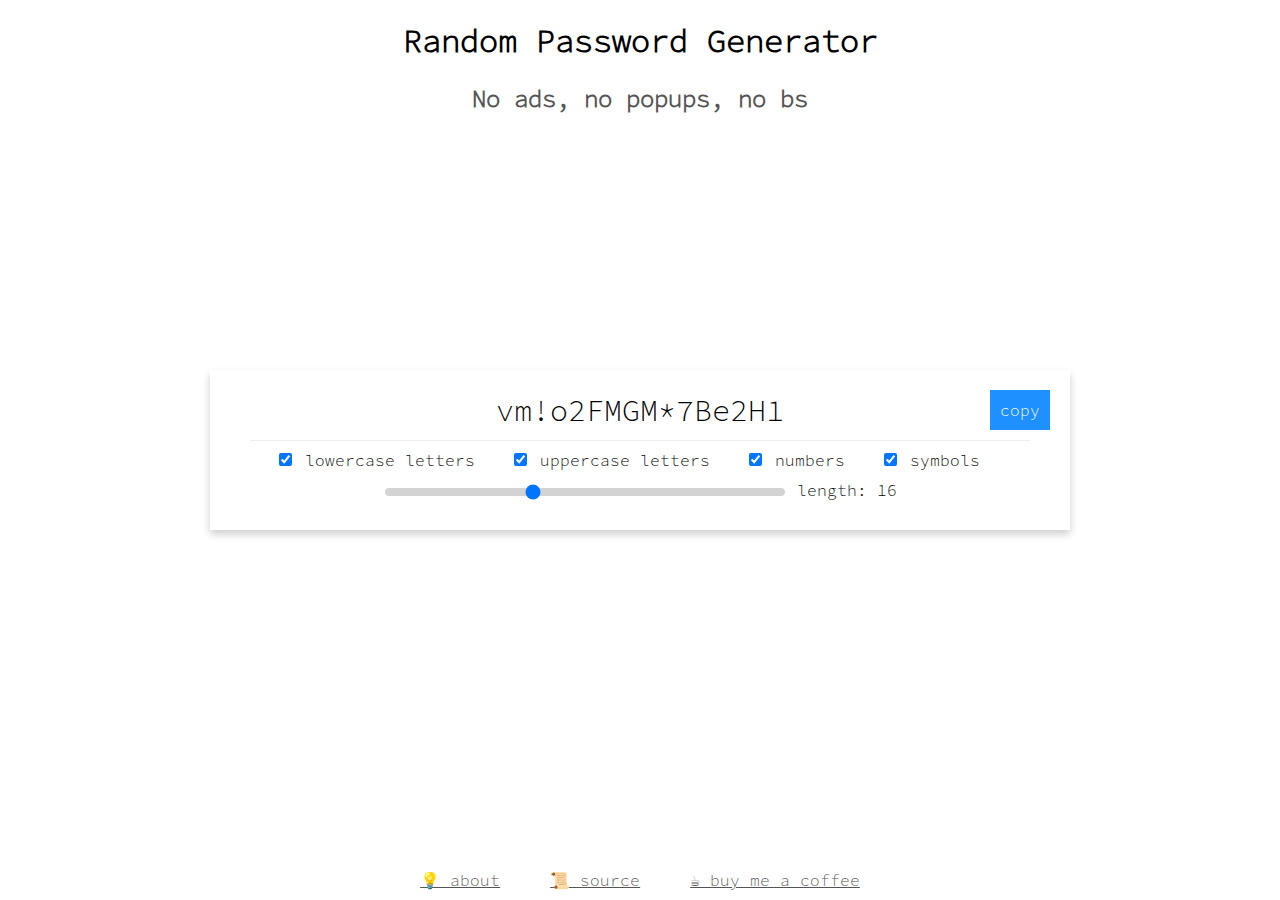
==== index.html @ 1e927243 "Add files" ====
<!DOCTYPE html>
<html>

<head>
  <meta charset="UTF-8">
  <meta property="og:image" content="/twcard.png"/>
  <meta property="og:title" content="Random Password Generator"/>
  <meta property="og:description" content="A random password generator with no ads, cookies, or popups. Generate a random password with any length to keep your accounts secure."/>

  <meta name="twitter:card" content="summary_large_image">
  <meta name="twitter:title" content="Random Password Generator">
  <meta name="twitter:description" content="A random password generator with no ads, cookies, or popups. Generate a random password with any length to keep your accounts secure.">
  <meta name="twitter:image" content="https://randompasswordgenerator.github.io/twcard.png">

  <link rel="stylesheet" href="style.css">
  <link rel="icon" type="image/x-icon" href="favicon.png">
  <script src="util.js"></script>
  <script src="script.js"></script>
</head>

<body>
  <div class="content">
    <h1>Random Password Generator</h1>
    <h2>No ads, no popups, no bs</h2>
    <div class="main">
      <div class="top-row">
        <span id="password"></span>
        <span class="copy" onclick="copy()">copy</span>
      </div>
      <div class="middle-row">
        <input type="checkbox" id="lowercase" checked>
        <label for="lowercase">lowercase letters</label>
        <input type="checkbox" id="uppercase" checked>
        <label for="uppercase">uppercase letters</label>
        <input type="checkbox" id="numbers" checked>
        <label for="numbers">numbers</label>
        <input type="checkbox" id="symbols" checked>
        <label for="symbols">symbols</label>
      </div>
      <div class="bottom-row">
        <input type="range" min="8" max="30"
                value="16" id="length" oninput="onSliderChanged()">
        <label for="length">length: 16</label>
      </div>
    </div>
  </div>
  <div class="footer">
    <a href="/about.html">💡 about</a>
    <a href="https://github.com/randompasswordgenerator/randompasswordgenerator.github.io" target="_blank">📜 source</a>
    <a href="https://www.buymeacoffee.com/randompg" target="_blank">☕ buy me a coffee</a>
  </div>
</body>

</html>
---- style.css ----
html, body {
  margin: 0;
  font-family: 'Source Code Pro', monospace;
  height: 100%;
}

body {
  display: flex;
  flex-direction: column;
}

.content {
  flex: 1 0 auto;
}

h1 {
  text-align: center;
}

h2 {
  text-align: center;
  color: #555;
}

h3 {
  font-size: inherit;
  font-weight: bold;
  font-family: sans-serif;
}

.main {
  position: relative;
  width: 800px;
  min-height: 20px;
  padding: 30px;
  position: absolute;
  left: 50%;
  top: 50%;
  -webkit-transform: translate(-50%, -50%);
  transform: translate(-50%, -50%);
  box-shadow: 0 4px 8px 0 rgb(0 0 0 / 20%);
}

#password {
  position: absolute;
  left: 40px;
  right: 40px;
  height: 40px;
  text-align: center;
  font-size: 30px;
  line-height: 20px;
  border-bottom: 1px solid #eee;
}

.copy {
  position: absolute;
  right: 20px;
  top: 20px;
  padding: 10px;
  background-color: dodgerblue;
  cursor: pointer;
  color: #fff;
}

.copy:hover {
  opacity: 0.9;
}

.top-row {
  width: 100%;
  height: 40px;
}

.middle-row {
  width: 100%;
  height: 30px;
  font-size: 16px;
  padding-top: 10px;
  text-align: center;
}

.middle-row label {
  user-select: none;
  margin-right: 25px;
}

.bottom-row {
  font-size: 16px;
  text-align: center;
}

.bottom-row input {
  width: 50%;
  outline: none;
  background: #d3d3d3;
  appearance: none;
  border-radius: 20px;
  height: 8px;
}

.bottom-row input::-webkit-slider-thumb {
  cursor: pointer;
}

.footer {
  /* position: absolute; */
  /* bottom: 10px; */
  text-align: center;
  /* left: 0; */
  /* right: 0; */
  flex-shrink: 0;
}

.footer a {
  margin: 0 20px;
  color: #555;
  line-height: 40px;
}

.footer a:hover {
  color: #888;
}

.green {
  background-color: #31e00f;
}

.fade {
  transition: all 3s;
}

.about {
  position: relative;
  margin: auto;
  top: 0;
  left: 0;
  transform: none;
}

@font-face {
  font-family: 'Source Code Pro';
  font-style: normal;
  font-weight: 300;
  font-display: swap;
  src: url(scp.woff2) format('woff2');
  unicode-range: U+0000-00FF, U+0131, U+0152-0153, U+02BB-02BC, U+02C6, U+02DA, U+02DC, U+2000-206F, U+2074, U+20AC, U+2122, U+2191, U+2193, U+2212, U+2215, U+FEFF, U+FFFD;
}
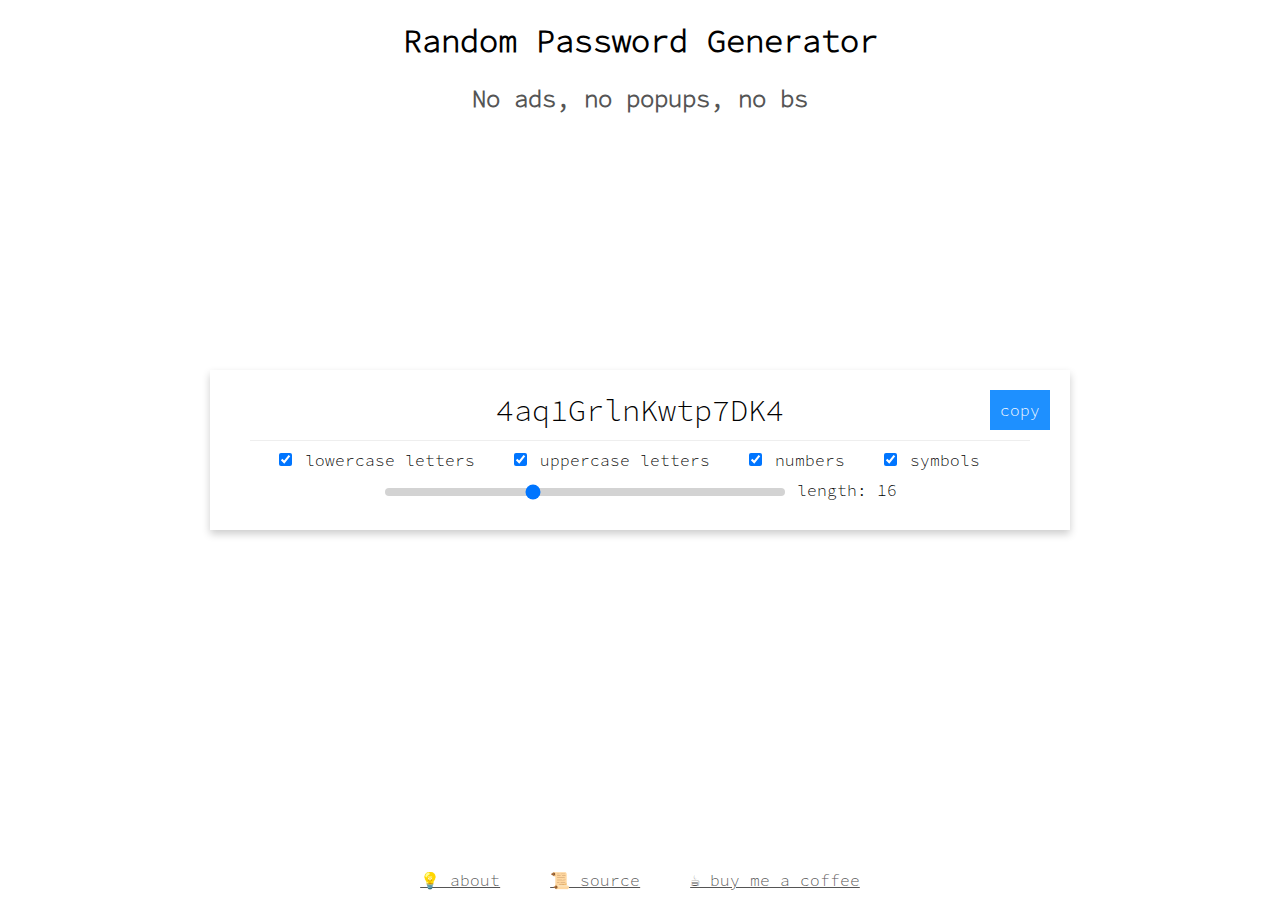
==== commit bec0764a: "Add files via upload" ====
--- a/index.html
+++ b/index.html
@@ -3,7 +3,7 @@
 
 <head>
   <meta charset="UTF-8">
-  <meta property="og:image" content="/twcard.png"/>
+  <meta property="og:image" content="https://randompasswordgenerator.github.io/twcard.png"/>
   <meta property="og:title" content="Random Password Generator"/>
   <meta property="og:description" content="A random password generator with no ads, cookies, or popups. Generate a random password with any length to keep your accounts secure."/>
 
